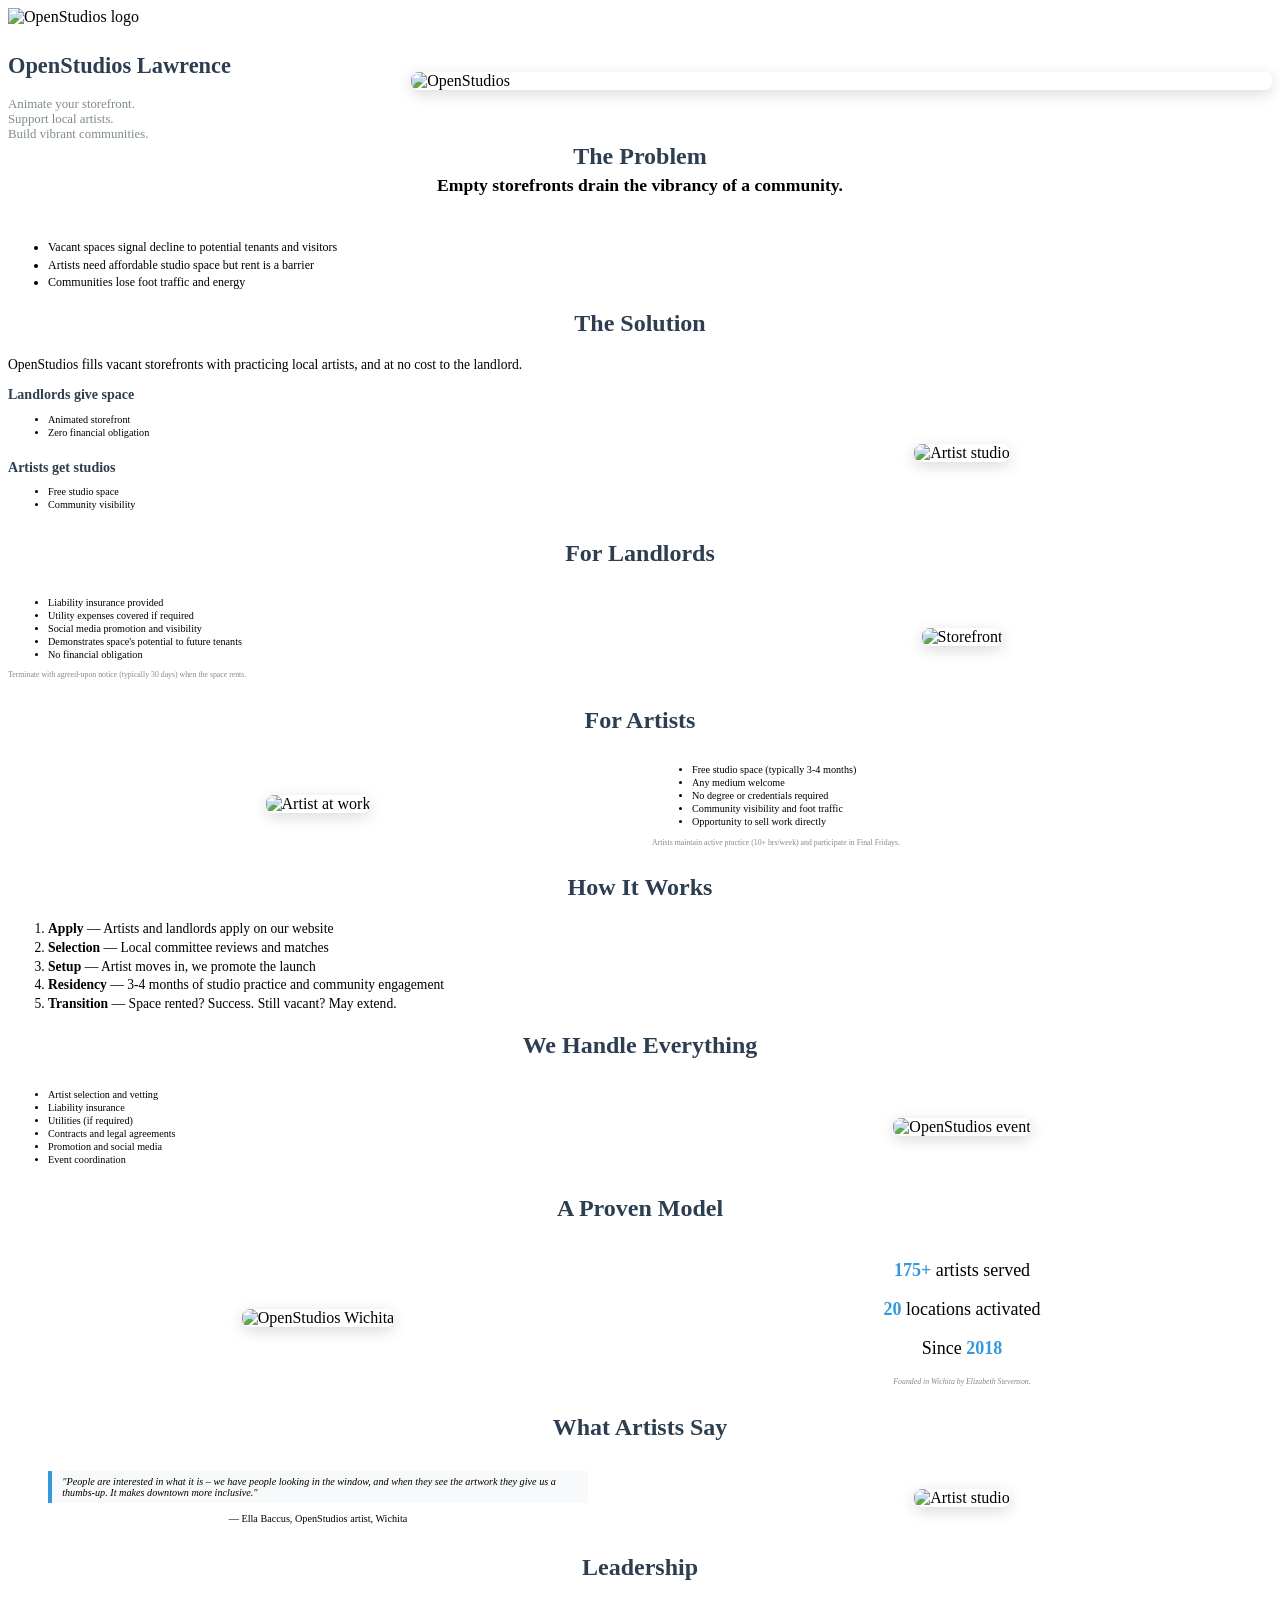
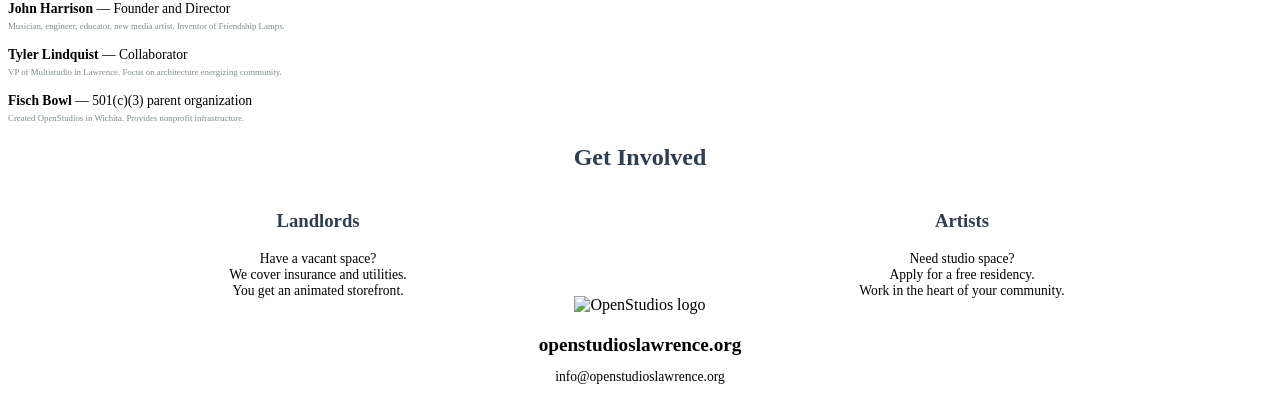
==== static/presentation/index.html @ 04d6a00f "Add reveal.js presentation for OpenStudios Lawrence Standalone slide deck at /presentation/ with 11 " ====
<!doctype html>
<html lang="en">
<head>
    <meta charset="utf-8">
    <meta name="viewport" content="width=device-width, initial-scale=1.0">
    <title>OpenStudios Lawrence</title>
    <link rel="stylesheet" href="https://cdn.jsdelivr.net/npm/reveal.js@5.1.0/dist/reveal.css">
    <link rel="stylesheet" href="https://cdn.jsdelivr.net/npm/reveal.js@5.1.0/dist/theme/white.css">
    <style>
        .reveal h1, .reveal h2, .reveal h3 { color: #2c3e50; }
        .reveal .subtitle { color: #7f8c8d; font-size: 0.8em; }
        .reveal blockquote { border-left: 4px solid #3498db; padding: 0.5em 1em; font-style: italic; background: #f8f9fa; font-size: 0.85em; }
        .reveal ul, .reveal ol { text-align: left; font-size: 0.85em; }
        .reveal li { margin-bottom: 0.2em; }
        .reveal .highlight { color: #3498db; font-weight: bold; }
        .reveal .two-col { display: flex; gap: 1.5em; text-align: left; align-items: center; }
        .reveal .two-col .col { flex: 1; }
        .reveal .small { font-size: 0.65em; color: #7f8c8d; }
        .reveal section { text-align: left; }
        .reveal h1, .reveal h2 { text-align: center; }
        .reveal .center { text-align: center; }
        .reveal .slide-img { max-height: 420px; border-radius: 8px; box-shadow: 0 4px 15px rgba(0,0,0,0.15); }
        .reveal .img-col { display: flex; align-items: center; justify-content: center; }
        .reveal p { font-size: 0.85em; }
        .reveal section h2 + p { margin-top: 0.3em; }
    </style>
</head>
<body>
<div class="reveal">
<div class="slides">

    <!-- Title -->
    <section>
        <div style="display: flex; gap: 1.5em; align-items: center;">
            <div style="flex: 0 0 30%;">
                <img src="/OS-blue.svg" alt="OpenStudios logo" style="max-height: 80px; margin-bottom: 0.5em;">
                <h1 style="text-align: left; font-size: 1.4em;">OpenStudios Lawrence</h1>
                <p class="subtitle">Animate your storefront.<br>Support local artists.<br>Build vibrant communities.</p>
            </div>
            <div style="flex: 1; display: flex; align-items: center; justify-content: center;">
                <img src="/images/2020-01-28_16-50-31_UTC.jpg" style="width: 100%; border-radius: 8px; box-shadow: 0 4px 15px rgba(0,0,0,0.15);" alt="OpenStudios">
            </div>
        </div>
    </section>

    <!-- The Problem -->
    <section>
        <h2 style="margin-top: -0.5em; margin-bottom: 0;">The Problem</h2>
        <p class="center" style="margin-bottom: 2.5em; font-size: 1.1em;"><strong>Empty storefronts drain the vibrancy of a community.</strong></p>
        <ul style="font-size: 0.75em;">
            <li>Vacant spaces signal decline to potential tenants and visitors</li>
            <li>Artists need affordable studio space but rent is a barrier</li>
            <li>Communities lose foot traffic and energy</li>
        </ul>
    </section>

    <!-- The Solution -->
    <section>
        <h2>The Solution</h2>
        <p>OpenStudios fills vacant storefronts with practicing local artists, and at no cost to the landlord.</p>
        <div class="two-col">
            <div class="col" style="font-size: 0.75em;">
                <h3 style="margin-bottom: 0; margin-top: 0;">Landlords give space</h3>
                <ul>
                    <li>Animated storefront</li>
                    <li>Zero financial obligation</li>
                </ul>
                <h3 style="margin-bottom: 0; margin-top: 1.5em;">Artists get studios</h3>
                <ul>
                    <li>Free studio space</li>
                    <li>Community visibility</li>
                </ul>
            </div>
            <div class="col img-col">
                <img src="/images/2019-07-04_02-30-04_UTC.jpg" class="slide-img" alt="Artist studio">
            </div>
        </div>
    </section>

    <!-- For Landlords -->
    <section>
        <h2>For Landlords</h2>
        <div class="two-col">
            <div class="col" style="font-size: 0.75em;">
                <ul>
                    <li>Liability insurance provided</li>
                    <li>Utility expenses covered if required</li>
                    <li>Social media promotion and visibility</li>
                    <li>Demonstrates space's potential to future tenants</li>
                    <li>No financial obligation</li>
                </ul>
                <p class="small">Terminate with agreed-upon notice (typically 30 days) when the space rents.</p>
            </div>
            <div class="col img-col">
                <img src="/images/2019-07-09_18-51-26_UTC.jpg" class="slide-img" alt="Storefront">
            </div>
        </div>
    </section>

    <!-- For Artists -->
    <section>
        <h2>For Artists</h2>
        <div class="two-col">
            <div class="col img-col">
                <img src="/images/2018-08-10_17-44-12_UTC.jpg" class="slide-img" alt="Artist at work">
            </div>
            <div class="col" style="font-size: 0.75em;">
                <ul>
                    <li>Free studio space (typically 3-4 months)</li>
                    <li>Any medium welcome</li>
                    <li>No degree or credentials required</li>
                    <li>Community visibility and foot traffic</li>
                    <li>Opportunity to sell work directly</li>
                </ul>
                <p class="small">Artists maintain active practice (10+ hrs/week) and participate in Final Fridays.</p>
            </div>
        </div>
    </section>

    <!-- How It Works -->
    <section>
        <h2>How It Works</h2>
        <ol>
            <li><strong>Apply</strong> &mdash; Artists and landlords apply on our website</li>
            <li><strong>Selection</strong> &mdash; Local committee reviews and matches</li>
            <li><strong>Setup</strong> &mdash; Artist moves in, we promote the launch</li>
            <li><strong>Residency</strong> &mdash; 3-4 months of studio practice and community engagement</li>
            <li><strong>Transition</strong> &mdash; Space rented? Success. Still vacant? May extend.</li>
        </ol>
    </section>

    <!-- OpenStudios Provides -->
    <section>
        <h2>We Handle Everything</h2>
        <div class="two-col">
            <div class="col" style="font-size: 0.75em;">
                <ul>
                    <li>Artist selection and vetting</li>
                    <li>Liability insurance</li>
                    <li>Utilities (if required)</li>
                    <li>Contracts and legal agreements</li>
                    <li>Promotion and social media</li>
                    <li>Event coordination</li>
                </ul>
            </div>
            <div class="col img-col">
                <img src="/images/2019-01-10_03-30-40_UTC.jpg" class="slide-img" alt="OpenStudios event">
            </div>
        </div>
    </section>

    <!-- Proven Model -->
    <section>
        <h2>A Proven Model</h2>
        <div class="two-col">
            <div class="col img-col">
                <img src="/images/2018-10-17_01-05-00_UTC.jpg" class="slide-img" alt="OpenStudios Wichita">
            </div>
            <div class="col center" style="font-size: 0.75em;">
                <p style="font-size: 1.5em;"><span class="highlight">175+</span> artists served</p>
                <p style="font-size: 1.5em;"><span class="highlight">20</span> locations activated</p>
                <p style="font-size: 1.5em;">Since <span class="highlight">2018</span></p>
                <p class="small"><em>Founded in Wichita by Elizabeth Stevenson.</em></p>
            </div>
        </div>
    </section>

    <!-- Quote -->
    <section>
        <h2>What Artists Say</h2>
        <div class="two-col">
            <div class="col" style="font-size: 0.75em;">
                <blockquote>
                    "People are interested in what it is &ndash; we have people looking in the window, and when they see the artwork they give us a thumbs-up. It makes downtown more inclusive."
                </blockquote>
                <p class="center">&mdash; Ella Baccus, OpenStudios artist, Wichita</p>
            </div>
            <div class="col img-col">
                <img src="/images/2020-08-06_15-20-42_UTC.jpg" class="slide-img" alt="Artist studio">
            </div>
        </div>
    </section>

    <!-- Leadership -->
    <section>
        <h2>Leadership</h2>
        <p><strong>John Harrison</strong> &mdash; Founder and Director<br>
        <span class="small">Musician, engineer, educator, new media artist. Inventor of Friendship Lamps.</span></p>
        <p><strong>Tyler Lindquist</strong> &mdash; Collaborator<br>
        <span class="small">VP of Multistudio in Lawrence. Focus on architecture energizing community.</span></p>
        <p><strong>Fisch Bowl</strong> &mdash; 501(c)(3) parent organization<br>
        <span class="small">Created OpenStudios in Wichita. Provides nonprofit infrastructure.</span></p>
    </section>

    <!-- CTA -->
    <section>
        <h1>Get Involved</h1>
        <div class="two-col">
            <div class="col center">
                <h3>Landlords</h3>
                <p>Have a vacant space?<br>We cover insurance and utilities.<br>You get an animated storefront.</p>
            </div>
            <div class="col center">
                <h3>Artists</h3>
                <p>Need studio space?<br>Apply for a free residency.<br>Work in the heart of your community.</p>
            </div>
        </div>
        <div class="center" style="margin-top: -1em;">
            <img src="/OS-blue.svg" alt="OpenStudios logo" style="max-height: 50px; margin-bottom: -0.3em;">
            <p style="font-size: 1.2em; margin-bottom: 0;"><strong>openstudioslawrence.org</strong></p>
            <p style="font-size: 0.85em;">info@openstudioslawrence.org</p>
        </div>
    </section>

</div>
</div>
<script src="https://cdn.jsdelivr.net/npm/reveal.js@5.1.0/dist/reveal.js"></script>
<script>
    Reveal.initialize({
        hash: true,
        slideNumber: true,
        transition: 'slide',
        width: 960,
        height: 700,
        margin: 0.04
    });
</script>
</body>
</html>
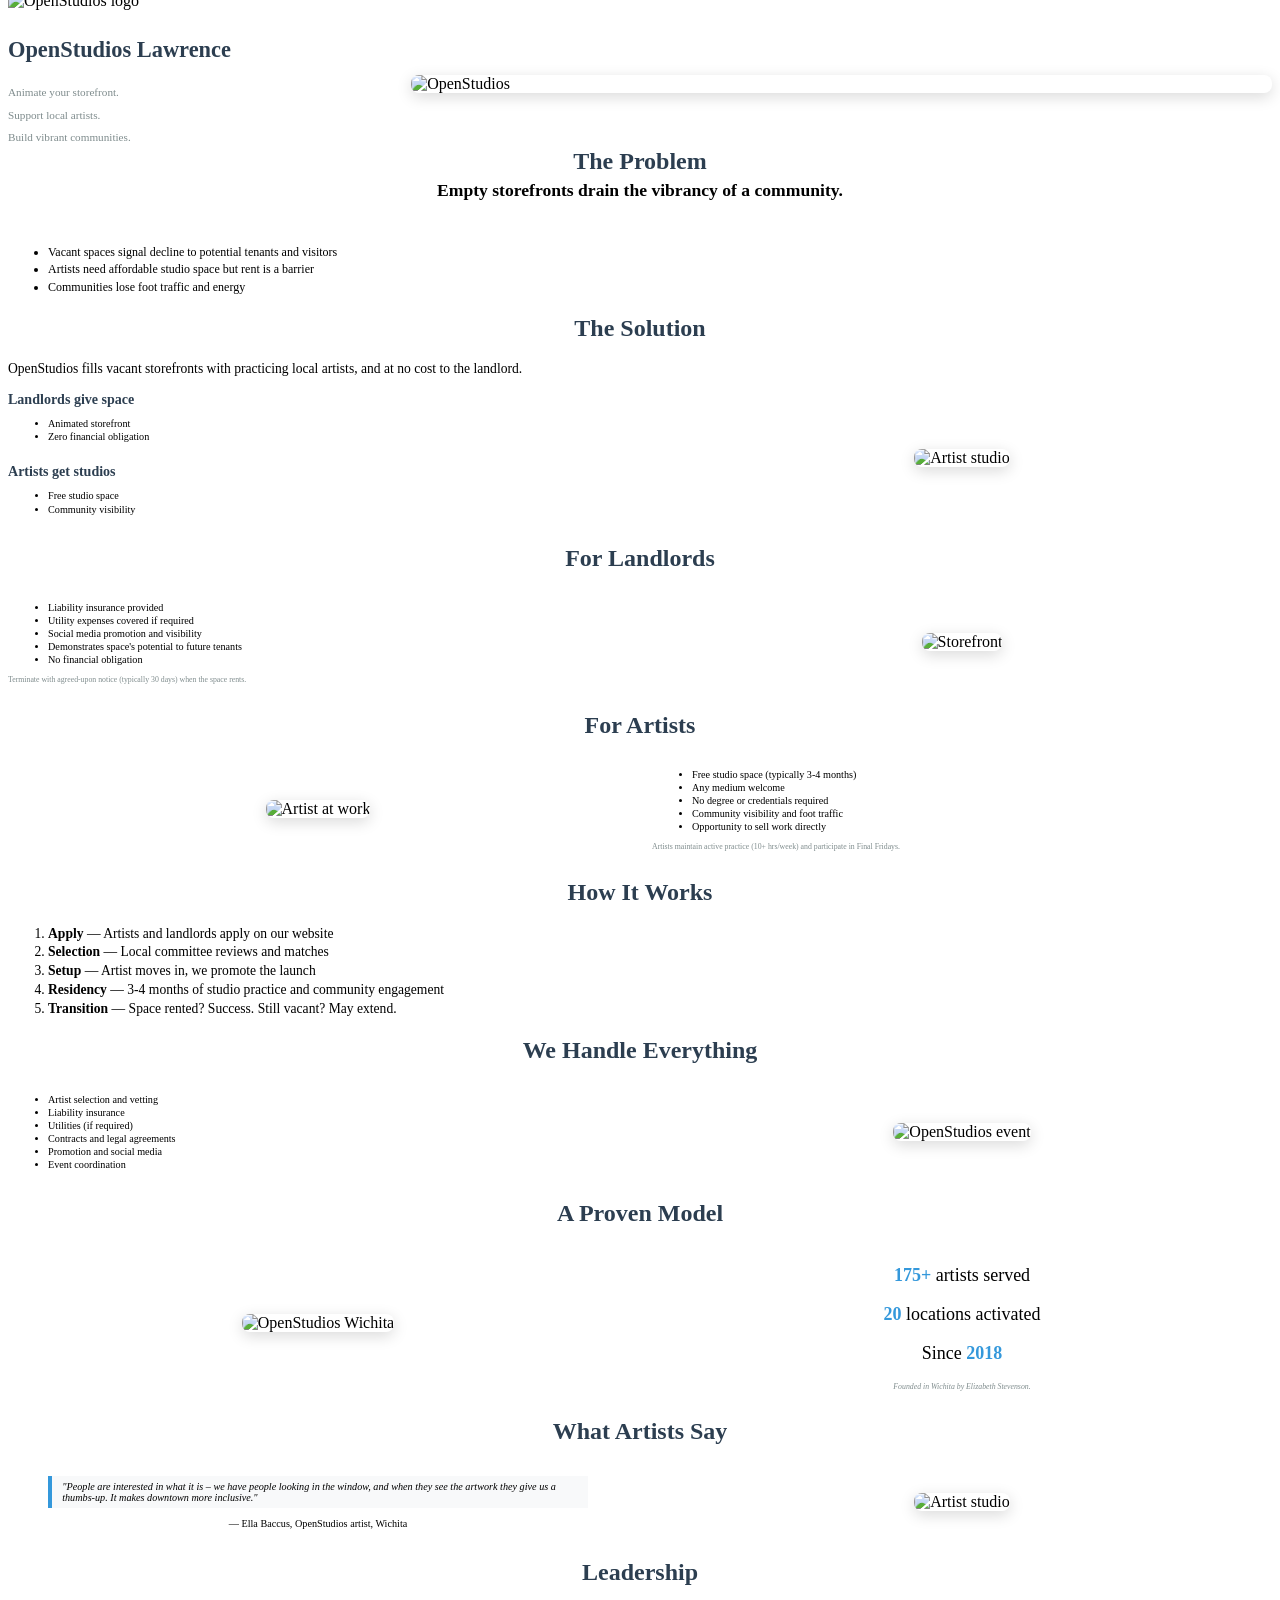
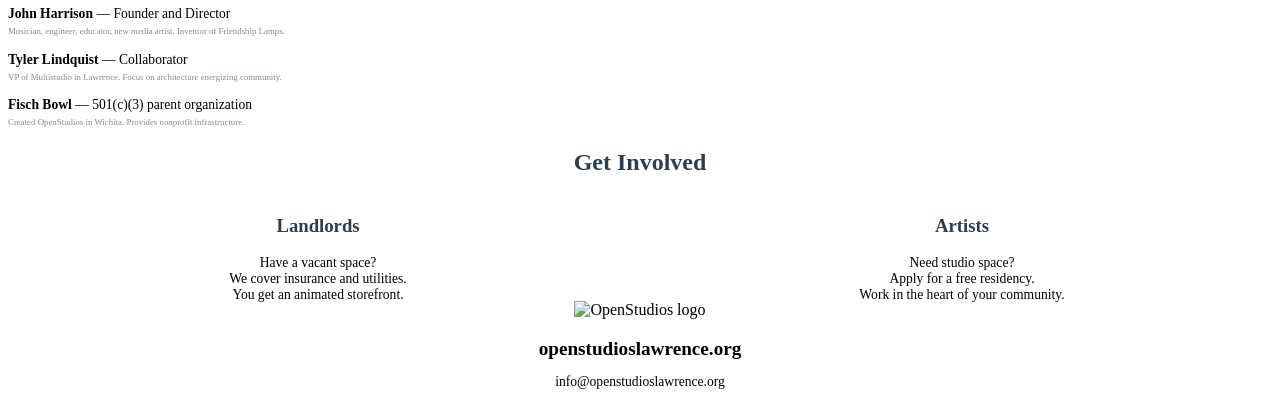
==== commit da5bc7fe: "Polish presentation slide formatting and layout Adjust title slide subtitle spacing, font sizes acro" ====
--- a/static/presentation/index.html
+++ b/static/presentation/index.html
@@ -32,10 +32,10 @@
     <!-- Title -->
     <section>
         <div style="display: flex; gap: 1.5em; align-items: center;">
-            <div style="flex: 0 0 30%;">
+            <div style="flex: 0 0 30%; margin-top: -1em;">
                 <img src="/OS-blue.svg" alt="OpenStudios logo" style="max-height: 80px; margin-bottom: 0.5em;">
                 <h1 style="text-align: left; font-size: 1.4em;">OpenStudios Lawrence</h1>
-                <p class="subtitle">Animate your storefront.<br>Support local artists.<br>Build vibrant communities.</p>
+                <p class="subtitle" style="font-size: 0.7em; line-height: 2;">Animate your storefront.<br>Support local artists.<br>Build vibrant communities.</p>
             </div>
             <div style="flex: 1; display: flex; align-items: center; justify-content: center;">
                 <img src="/images/2020-01-28_16-50-31_UTC.jpg" style="width: 100%; border-radius: 8px; box-shadow: 0 4px 15px rgba(0,0,0,0.15);" alt="OpenStudios">
